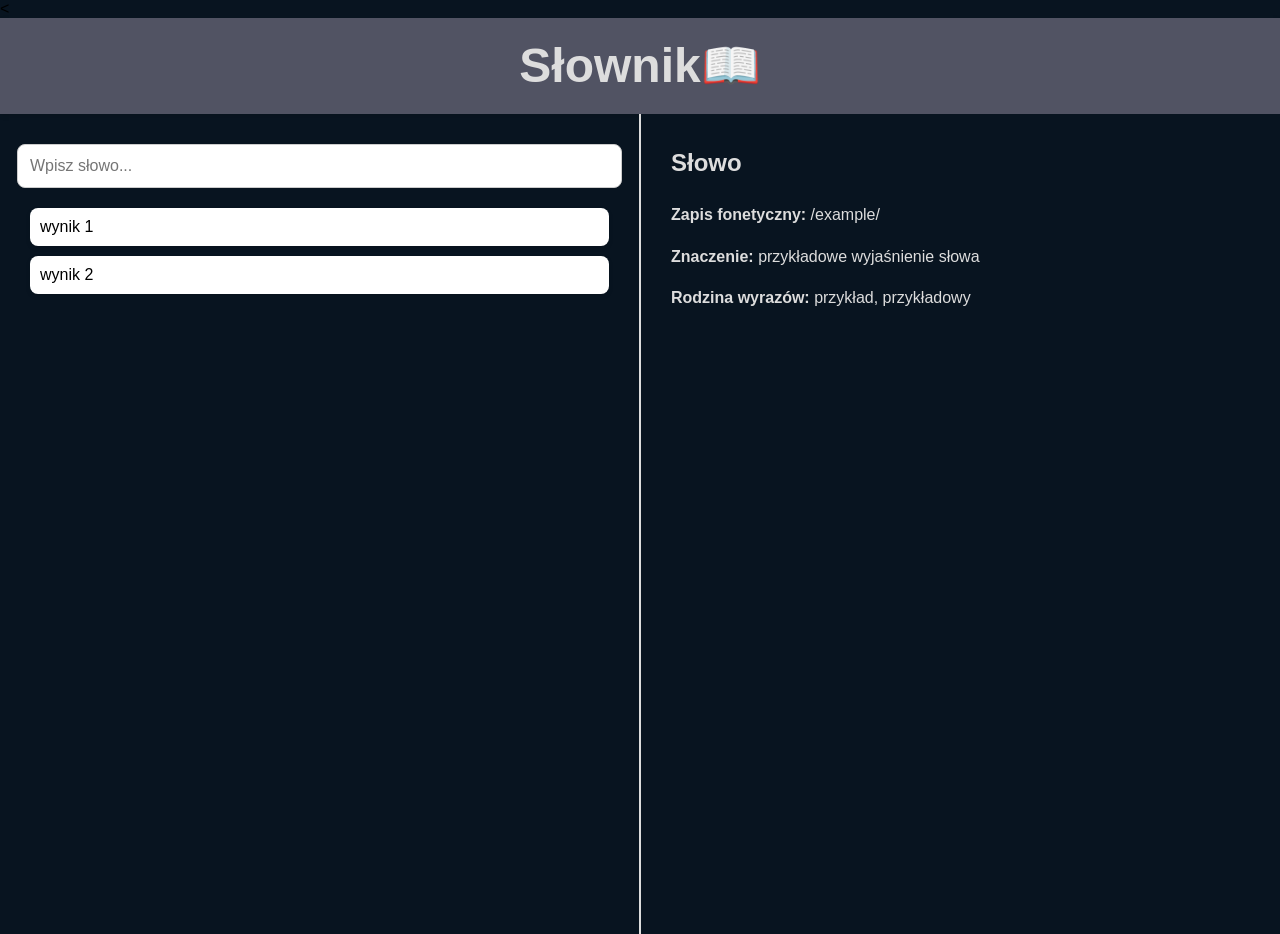
==== index.html @ 3fb9e14b "Styles added" ====
<!DOCTYPE html>
<html lang="pl">
<head>
    <meta charset="UTF-8">
    <title>Słownik</title>
    <<link rel="stylesheet" href="css/styles.css">
</head>
<body>

<div class="header">
    Słownik📖
</div>

<div class="main">
    
    <!-- LEWA STRONA -->
    <div class="left">
        <input type="text" class="search-box" placeholder="Wpisz słowo...">

        <div class="results">
            <div class="result-item">wynik 1</div>
            <div class="result-item">wynik 2</div>
        </div>
    </div>

    <!-- PRAWA STRONA -->
    <div class="right">
        <div class="details">
            <h2>Słowo</h2>
            <p><strong>Zapis fonetyczny:</strong> /example/</p>
            <p><strong>Znaczenie:</strong> przykładowe wyjaśnienie słowa</p>
            <p><strong>Rodzina wyrazów:</strong> przykład, przykładowy</p>
        </div>
    </div>

</div>

</body>
</html>
---- css/styles.css ----
body {
            margin: 0;
            font-family: 'Segoe UI', Tahoma, Geneva, Verdana, sans-serif;
            background: #081420;
           
        }

        /* GÓRNY TYTUŁ */
        .header {
            text-align: center;
            padding: 20px;
            background: #515363;
            font-size: 48px;
            font-weight: bold;
            box-shadow: 0 2px 5px rgba(0,0,0,0.1);
            color:#ddd;
            
            
        }

        /* GŁÓWNY UKŁAD */
        .main {
            display: flex;
            height: calc(100vh - 80px);
        }

        /* LEWA STRONA */
        .left {
            width: 50%;
            padding: 30px;
            border-radius: 20px;
            display: flex;
            flex-direction: column;
            align-items: center;
        }

        .search-box {
            width: 100%;
            padding: 12px;
            font-size: 16px;
            border-radius: 8px;
            border: 1px solid #ccc;
        }

        .results {
            margin-top: 20px;
            width: 100%;
        }

        .result-item {
            background: white;
            padding: 10px;
            border-radius: 8px;
            margin-bottom: 10px;
            box-shadow: 0 2px 5px rgba(0,0,0,0.1);
        }

        /* PRAWA STRONA */
        .right {
            width: 50%;
            padding: 30px;
            background: #081420;
            border-left: 2px solid #ddd;
        }

        .details {
            line-height: 1.6;
            color: #ddd;
        }

        .details h2 {
            margin-top: 0;
        }
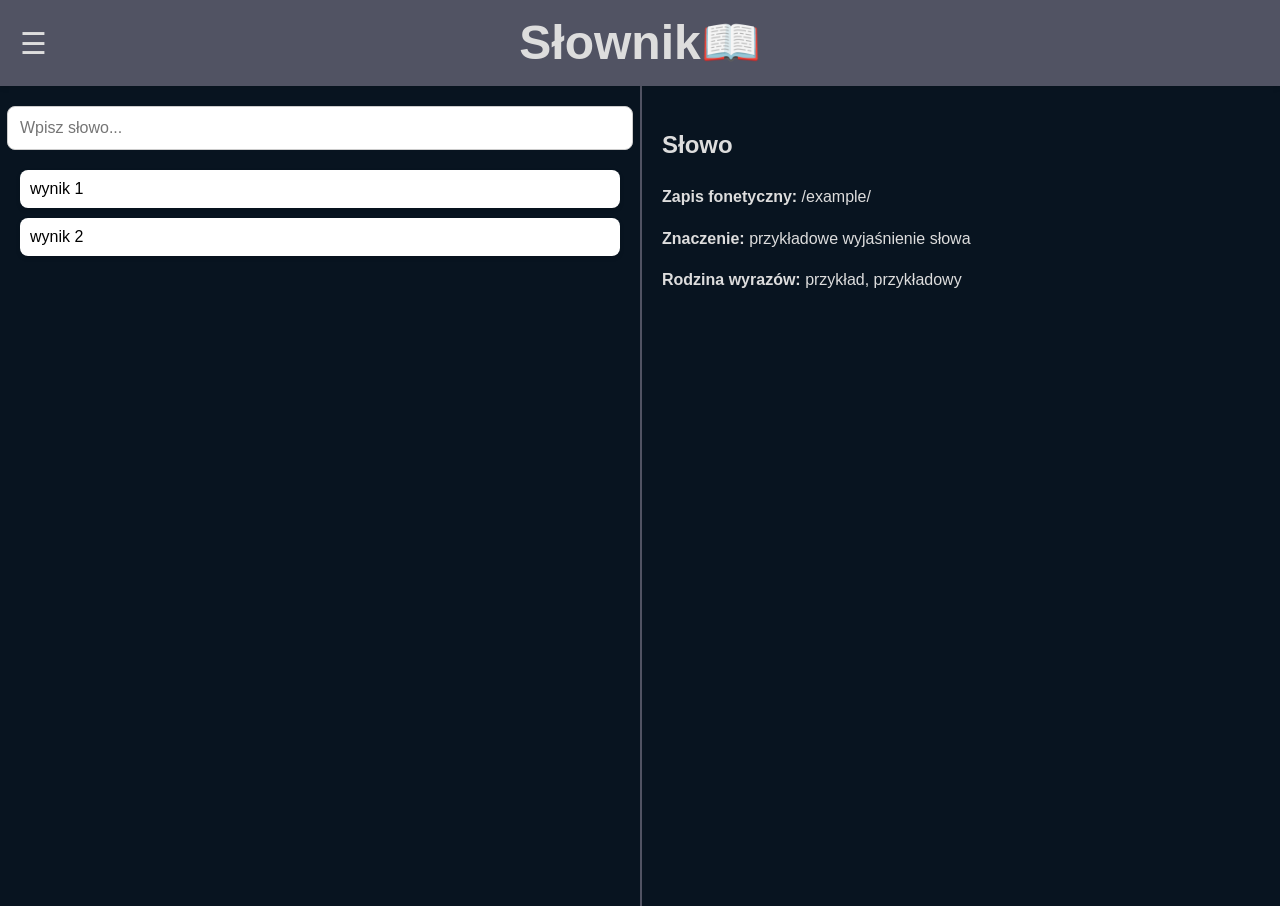
==== commit 46cb5748: "dodanie responsywności" ====
--- a/index.html
+++ b/index.html
@@ -1,38 +1,44 @@
 <!DOCTYPE html>
 <html lang="pl">
 <head>
-    <meta charset="UTF-8">
+    <meta name="viewport" content="width=device-width, initial-scale=1.0" charset="UTF-8">
     <title>Słownik</title>
-    <<link rel="stylesheet" href="css/styles.css">
+    <link rel="stylesheet" href="css/styles.css">
 </head>
 <body>
 
 <div class="header">
-    Słownik📖
+    <div class="menu-container">
+        <input type="checkbox" id="menu-toggle" class="menu-checkbox">
+        <label for="menu-toggle" class="hamburger-icon">☰</label>
+        
+        <nav class="top-menu">
+            <a href="#">O nas</a>
+            <a href="#">Kontakt</a>
+            <a href="#">Ustawienia</a>
+        </nav>
+    </div>
+    <div class="title">Słownik📖</div>
 </div>
 
 <div class="main">
-    
-    <!-- LEWA STRONA -->
-    <div class="left">
-        <input type="text" class="search-box" placeholder="Wpisz słowo...">
+    <div class="content-wrapper"> <div class="left">
+            <input type="text" class="search-box" placeholder="Wpisz słowo...">
+            <div class="results">
+                <div class="result-item">wynik 1</div>
+                <div class="result-item">wynik 2</div>
+            </div>
+        </div>
 
-        <div class="results">
-            <div class="result-item">wynik 1</div>
-            <div class="result-item">wynik 2</div>
+        <div class="right">
+            <div class="details">
+                <h2>Słowo</h2>
+                <p><strong>Zapis fonetyczny:</strong> /example/</p>
+                <p><strong>Znaczenie:</strong> przykładowe wyjaśnienie słowa</p>
+                <p><strong>Rodzina wyrazów:</strong> przykład, przykładowy</p>
+            </div>
         </div>
     </div>
-
-    <!-- PRAWA STRONA -->
-    <div class="right">
-        <div class="details">
-            <h2>Słowo</h2>
-            <p><strong>Zapis fonetyczny:</strong> /example/</p>
-            <p><strong>Znaczenie:</strong> przykładowe wyjaśnienie słowa</p>
-            <p><strong>Rodzina wyrazów:</strong> przykład, przykładowy</p>
-        </div>
-    </div>
-
 </div>
 
 </body>
--- a/css/styles.css
+++ b/css/styles.css
@@ -1,73 +1,200 @@
+/* PODSTAWOWE USTAWIENIA */
 body {
-            margin: 0;
-            font-family: 'Segoe UI', Tahoma, Geneva, Verdana, sans-serif;
-            background: #081420;
-           
-        }
-
-        /* GÓRNY TYTUŁ */
-        .header {
-            text-align: center;
-            padding: 20px;
-            background: #515363;
-            font-size: 48px;
-            font-weight: bold;
-            box-shadow: 0 2px 5px rgba(0,0,0,0.1);
-            color:#ddd;
-            
-            
-        }
-
-        /* GŁÓWNY UKŁAD */
-        .main {
-            display: flex;
-            height: calc(100vh - 80px);
-        }
-
-        /* LEWA STRONA */
-        .left {
-            width: 50%;
-            padding: 30px;
-            border-radius: 20px;
-            display: flex;
-            flex-direction: column;
-            align-items: center;
-        }
-
-        .search-box {
-            width: 100%;
-            padding: 12px;
-            font-size: 16px;
-            border-radius: 8px;
-            border: 1px solid #ccc;
-        }
-
-        .results {
-            margin-top: 20px;
-            width: 100%;
-        }
-
-        .result-item {
-            background: white;
-            padding: 10px;
-            border-radius: 8px;
-            margin-bottom: 10px;
-            box-shadow: 0 2px 5px rgba(0,0,0,0.1);
-        }
-
-        /* PRAWA STRONA */
-        .right {
-            width: 50%;
-            padding: 30px;
-            background: #081420;
-            border-left: 2px solid #ddd;
-        }
-
-        .details {
-            line-height: 1.6;
-            color: #ddd;
-        }
-
-        .details h2 {
-            margin-top: 0;
-        }+    margin: 0;
+    font-family: 'Segoe UI', Tahoma, Geneva, Verdana, sans-serif;
+    background: #081420;
+}
+
+/* NAGŁÓWEK Z MENU */
+.header {
+    display: flex;
+    justify-content: space-between;
+    align-items: center;
+    padding: 15px 25px;
+    background: #515363;
+    box-shadow: 0 2px 5px rgba(0,0,0,0.1);
+    color: #ddd;
+    position: relative;
+}
+
+.header .title {
+    font-size: 32px;
+    font-weight: bold;
+    flex-grow: 1;
+    text-align: center;
+}
+
+.top-menu {
+    position: absolute; 
+    left: 20px;
+    display: flex;
+    gap: 15px;
+}
+
+.top-menu a {
+    color: #ddd;
+    text-decoration: none;
+    font-size: 14px;
+}
+
+.top-menu a:hover {
+    color: white;
+}
+
+.main {
+    display: flex;
+    justify-content: center;
+    background: #081420;
+}   
+
+.content-wrapper {
+    display: flex;
+    flex-direction: column;
+    width: 100%;
+}
+
+.menu-container {
+    position: absolute;
+    left: 20px;
+    z-index: 100;
+}
+
+.menu-checkbox {
+    display: none;
+}
+
+.hamburger-icon {
+    font-size: 30px;
+    cursor: pointer;
+    color: #ddd;
+    user-select: none;
+}
+
+.top-menu {
+    position: absolute;
+    top: 40px;
+    left: 0;
+    background: #3a3c4a;
+    display: flex;
+    flex-direction: column;
+    width: 150px;
+    border-radius: 8px;
+    box-shadow: 0 4px 15px rgba(0,0,0,0.3);
+    opacity: 0;
+    visibility: hidden;
+    transition: 0.3s;
+}
+
+.menu-checkbox:checked ~ .top-menu {
+    opacity: 1;
+    visibility: visible;
+}
+
+.top-menu a {
+    padding: 12px 15px;
+    color: #ddd;
+    text-decoration: none;
+    border-bottom: 1px solid #515363;
+}
+
+.top-menu a:hover {
+    background: #515363;
+}
+
+.left, .right {
+    width: 100%;
+    box-sizing: border-box;
+    padding: 20px;
+}
+
+.left {
+    display: flex;
+    flex-direction: column;
+    align-items: center;
+}
+
+.search-box {
+    width: 100%;
+    padding: 12px;
+    font-size: 16px;
+    border-radius: 8px;
+    border: 1px solid #ccc;
+}
+
+.results {
+    margin-top: 20px;
+    width: 100%;
+}
+
+.result-item {
+    background: white;
+    padding: 10px;
+    border-radius: 8px;
+    margin-bottom: 10px;
+    box-shadow: 0 2px 5px rgba(0,0,0,0.1);
+}
+
+.right {
+    background: #081420;
+    border-top: 2px solid #515363;
+}
+
+.details {
+    line-height: 1.6;
+    color: #ddd;
+}
+/* wersja normal */
+@media (min-width: 992px) {
+    .content-wrapper {
+        flex-direction: row;
+        height: calc(100vh - 80px);
+    }
+
+    .left, .right {
+        width: 50%;
+        height: 100%;
+    }
+
+    .right {
+        border-top: none;
+        border-left: 2px solid #515363;
+    }
+}
+
+/* wersja mobilna */
+@media (min-width: 468px) {
+    .main {
+        flex-direction: column;
+        height: auto;
+    }
+    .header .title {
+        font-size: 48px;
+    }
+
+    .left, .right {
+        width: 50%;
+    }
+
+    .right {
+        border-top: none;
+        border-left: 2px solid #515363;
+    }
+}
+
+/* wersja wide */
+@media (min-width: 1600px) {
+    .content-wrapper {
+        max-width: 1600px;
+        margin: 40px auto;
+        border-radius: 25px;
+        height: 75vh;
+        border: 1px solid #515363;
+    }
+
+    /* Powiększamy wszystko na dużym ekranie */
+    .header .title { font-size: 64px; }
+    .search-box { font-size: 24px; padding: 20px; }
+    .details h2 { font-size: 48px; }
+    .details p { font-size: 24px; line-height: 1.8; }
+    .result-item { font-size: 22px; padding: 20px; }
+}
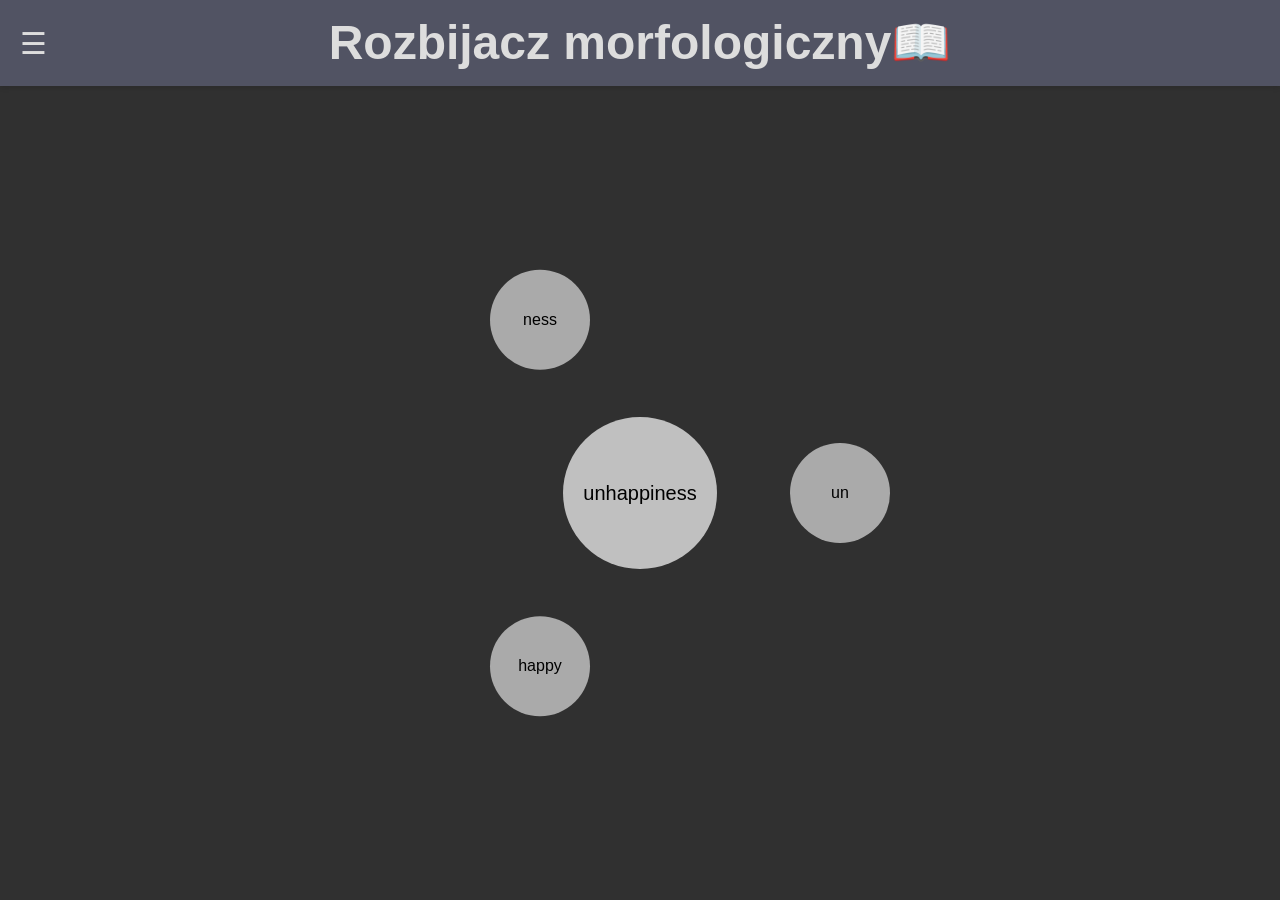
==== commit 8b4d5ace: "move to main catalog" ====
--- a/index.html
+++ b/index.html
@@ -1,45 +1,44 @@
 <!DOCTYPE html>
 <html lang="pl">
+
 <head>
     <meta name="viewport" content="width=device-width, initial-scale=1.0" charset="UTF-8">
-    <title>Słownik</title>
+    <title>Kulki</title>
     <link rel="stylesheet" href="css/styles.css">
+    <script src="js/api.js" defer></script>
+    <script src="js/page_header.js" defer></script>
+    <script src="js/page_main.js" defer></script>
+    <script src="js/page_history.js" defer></script>
+    <script src="js/page_settings.js" defer></script>
+    <script src="js/page_about.js" defer></script>
+    <script src="js/kulki.js" defer></script>
 </head>
+
 <body>
+    <!-- Oliwia  Łukasz -->
+    <!--
+    <div class="header">
+        <div class="menu-container">
+            <input type="checkbox" id="menu-toggle" class="menu-checkbox">
+            <label for="menu-toggle" class="hamburger-icon">☰</label>
 
-<div class="header">
-    <div class="menu-container">
-        <input type="checkbox" id="menu-toggle" class="menu-checkbox">
-        <label for="menu-toggle" class="hamburger-icon">☰</label>
-        
-        <nav class="top-menu">
-            <a href="#">O nas</a>
-            <a href="#">Kontakt</a>
-            <a href="#">Ustawienia</a>
-        </nav>
+            <nav class="top-menu">
+                <a href="#">O nas</a>
+                <a href="#">Kontakt</a>
+                <a href="#">Ustawienia</a>
+            </nav>
+        </div>
+        <div class="title">Słownik📖</div>
     </div>
-    <div class="title">Słownik📖</div>
-</div>
+    -->
+    <!-- <p class="ball">unhappiness</p> -->
+    <!--
+    <div class="balls-stage">
 
-<div class="main">
-    <div class="content-wrapper"> <div class="left">
-            <input type="text" class="search-box" placeholder="Wpisz słowo...">
-            <div class="results">
-                <div class="result-item">wynik 1</div>
-                <div class="result-item">wynik 2</div>
-            </div>
-        </div>
-
-        <div class="right">
-            <div class="details">
-                <h2>Słowo</h2>
-                <p><strong>Zapis fonetyczny:</strong> /example/</p>
-                <p><strong>Znaczenie:</strong> przykładowe wyjaśnienie słowa</p>
-                <p><strong>Rodzina wyrazów:</strong> przykład, przykładowy</p>
-            </div>
-        </div>
+        <input type="text" class="ball" value="unhappiness" autocomplete="off">
     </div>
-</div>
+    -->
 
 </body>
+
 </html>
--- a/css/styles.css
+++ b/css/styles.css
@@ -1,18 +1,21 @@
-/* PODSTAWOWE USTAWIENIA */
+/* Oliwia Łukasz */
 body {
+    font-family: 'Segoe UI', Tahoma, Geneva, Verdana, sans-serif;
+    background: #303030;
+    display: flex;
+    flex-direction: column;
+    height: 100vh;
     margin: 0;
-    font-family: 'Segoe UI', Tahoma, Geneva, Verdana, sans-serif;
-    background: #081420;
-}
-
-/* NAGŁÓWEK Z MENU */
+
+}
+
 .header {
     display: flex;
     justify-content: space-between;
     align-items: center;
     padding: 15px 25px;
     background: #515363;
-    box-shadow: 0 2px 5px rgba(0,0,0,0.1);
+    box-shadow: 0 2px 5px rgba(0, 0, 0, 0.1);
     color: #ddd;
     position: relative;
 }
@@ -24,20 +27,33 @@
     text-align: center;
 }
 
+.header .title .title-text {
+    display: inline-block;
+    cursor: pointer;
+}
+
 .top-menu {
-    position: absolute; 
+    position: absolute;
     left: 20px;
     display: flex;
     gap: 15px;
 }
 
-.top-menu a {
+.top-menu a,
+.top-menu button {
     color: #ddd;
     text-decoration: none;
     font-size: 14px;
-}
-
-.top-menu a:hover {
+    background: none;
+    border: none;
+    font: inherit;
+    cursor: pointer;
+    padding: 0;
+    text-align: left;
+}
+
+.top-menu a:hover,
+.top-menu button:hover {
     color: white;
 }
 
@@ -45,7 +61,7 @@
     display: flex;
     justify-content: center;
     background: #081420;
-}   
+}
 
 .content-wrapper {
     display: flex;
@@ -79,29 +95,32 @@
     flex-direction: column;
     width: 150px;
     border-radius: 8px;
-    box-shadow: 0 4px 15px rgba(0,0,0,0.3);
+    box-shadow: 0 4px 15px rgba(0, 0, 0, 0.3);
     opacity: 0;
     visibility: hidden;
     transition: 0.3s;
 }
 
-.menu-checkbox:checked ~ .top-menu {
+.menu-checkbox:checked~.top-menu {
     opacity: 1;
     visibility: visible;
 }
 
-.top-menu a {
+.top-menu a,
+.top-menu button {
     padding: 12px 15px;
     color: #ddd;
     text-decoration: none;
     border-bottom: 1px solid #515363;
 }
 
-.top-menu a:hover {
+.top-menu a:hover,
+.top-menu button:hover {
     background: #515363;
 }
 
-.left, .right {
+.left,
+.right {
     width: 100%;
     box-sizing: border-box;
     padding: 20px;
@@ -131,7 +150,7 @@
     padding: 10px;
     border-radius: 8px;
     margin-bottom: 10px;
-    box-shadow: 0 2px 5px rgba(0,0,0,0.1);
+    box-shadow: 0 2px 5px rgba(0, 0, 0, 0.1);
 }
 
 .right {
@@ -143,6 +162,7 @@
     line-height: 1.6;
     color: #ddd;
 }
+
 /* wersja normal */
 @media (min-width: 992px) {
     .content-wrapper {
@@ -150,7 +170,8 @@
         height: calc(100vh - 80px);
     }
 
-    .left, .right {
+    .left,
+    .right {
         width: 50%;
         height: 100%;
     }
@@ -167,11 +188,13 @@
         flex-direction: column;
         height: auto;
     }
+
     .header .title {
         font-size: 48px;
     }
 
-    .left, .right {
+    .left,
+    .right {
         width: 50%;
     }
 
@@ -192,9 +215,279 @@
     }
 
     /* Powiększamy wszystko na dużym ekranie */
-    .header .title { font-size: 64px; }
-    .search-box { font-size: 24px; padding: 20px; }
-    .details h2 { font-size: 48px; }
-    .details p { font-size: 24px; line-height: 1.8; }
-    .result-item { font-size: 22px; padding: 20px; }
+    .header .title {
+        font-size: 64px;
+    }
+
+    .search-box {
+        font-size: 24px;
+        padding: 20px;
+    }
+
+    .details h2 {
+        font-size: 48px;
+    }
+
+    .details p {
+        font-size: 24px;
+        line-height: 1.8;
+    }
+
+    .result-item {
+        font-size: 22px;
+        padding: 20px;
+    }
+}
+
+
+
+
+/* Hubert */
+.balls-stage {
+    flex: 1;
+    display: flex;
+    justify-content: center;
+    align-items: center;
+    /* zamiast absolute */
+    position: relative;
+}
+
+.ball {
+    width: 150px;
+    height: 150px;
+    background-color: silver;
+    border-radius: 50%;
+    display: flex;
+    justify-content: center;
+    align-items: center;
+    z-index: 5;
+    transition: transform 0.3s ease, background-color 0.3s ease;
+}
+
+.ball:hover {
+    background-color: #7e7e7e;
+    cursor: pointer;
+}
+
+.small-ball {
+    position: absolute;
+    width: 100px;
+    height: 100px;
+    background-color: rgb(170, 170, 170);
+    border-radius: 50%;
+    display: flex;
+    justify-content: center;
+    align-items: center;
+    transition: transform 1s ease;
+}
+
+.small-ball:hover,
+.ball:hover {
+    background-color: #7e7e7e;
+    cursor: pointer;
+}
+
+input.ball {
+    text-align: center;
+    border: none;
+    outline: none;
+    font-size: 20px;
+}
+
+.history-stage {
+    flex: 1;
+    overflow-y: auto;
+    padding-bottom: 40px;
+}
+
+.settings-stage {
+    flex: 1;
+    overflow-y: auto;
+    padding-bottom: 40px;
+}
+
+.settings-panel {
+    max-width: 600px;
+    margin: 0 auto;
+    padding: 30px;
+    display: flex;
+    flex-direction: column;
+    gap: 20px;
+    color: white;
+}
+
+.settings-panel h2 {
+    text-align: center;
+    margin: 0;
+}
+
+.settings-panel label {
+    font-weight: bold;
+}
+
+.settings-panel select,
+.settings-panel input[type="password"],
+.settings-panel input[type="text"] {
+    padding: 10px;
+    border-radius: 5px;
+    border: none;
+    background: #515363;
+    color: white;
+    font-size: 14px;
+}
+
+.settings-panel button {
+    padding: 12px;
+    cursor: pointer;
+    border-radius: 5px;
+    border: none;
+    background: #7e7e7e;
+    color: white;
+    font-weight: bold;
+    font-size: 14px;
+    margin-top: 10px;
+}
+
+.settings-panel .message {
+    text-align: center;
+    min-height: 20px;
+    font-size: 13px;
+    color: #61dafb;
+}
+
+/* strona "O nas" */
+.about-stage {
+    flex: 1;
+    display: none;
+    overflow-y: auto;
+    padding: 30px 20px 40px;
+    color: #ddd;
+}
+
+.about-panel {
+    max-width: 900px;
+    margin: 0 auto;
+    background: #2b2d3a;
+    border: 1px solid #515363;
+    border-radius: 16px;
+    padding: 24px;
+    display: flex;
+    flex-direction: column;
+    gap: 16px;
+    box-shadow: 0 6px 18px #00000033;
+}
+
+.about-panel h2 {
+    margin: 0;
+    text-align: center;
+}
+
+.about-panel p {
+    margin: 0;
+    line-height: 1.7;
+}
+
+.about-authors h3 {
+    margin: 8px 0 12px;
+    text-align: center;
+}
+
+.authors-list {
+    display: grid;
+    grid-template-columns: repeat(auto-fit, minmax(220px, 1fr));
+    gap: 16px;
+}
+
+.author-card {
+    background: #3a3c4a;
+    border-radius: 12px;
+    padding: 14px;
+    text-align: center;
+    line-height: 1.6;
+}
+
+.author-role {
+    display: block;
+    font-weight: bold;
+    margin-bottom: 6px;
+}
+
+.author-photo {
+    width: 96px;
+    height: 96px;
+    object-fit: cover;
+    border-radius: 0;
+    margin-top: 8px;
+    border: 2px solid #515363;
+}
+
+/* css do historii */
+.history-stage {
+    display: none;
+}
+
+.history-empty-msg {
+    color: white;
+    text-align: center;
+    padding: 20px;
+}
+
+.history-sort-panel {
+    display: flex;
+    gap: 10px;
+    justify-content: center;
+    padding: 20px;
+    flex-wrap: wrap;
+}
+
+.history-sort-btn {
+    padding: 8px 12px;
+    cursor: pointer;
+    border-radius: 5px;
+    border: none;
+    background: #515363;
+    color: white;
+    font-weight: normal;
+    transition: background 0.2s ease, font-weight 0.2s ease; 
+}
+
+.history-sort-btn.active {
+    background: #7e7e7e;
+    font-weight: bold;
+}
+
+.history-list {
+    max-width: 600px;
+    margin: 0 auto;
+    padding: 20px;
+    display: flex;
+    flex-direction: column;
+    gap: 15px;
+}
+
+.history-item {
+    background: #515363;
+    padding: 15px;
+    border-radius: 8px;
+    color: white;
+    box-shadow: 0 2px 5px #00000033;
+    text-align: left;
+}
+
+.history-item-header {
+    display: flex;
+    justify-content: space-between;
+    margin-bottom: 8px;
+    border-bottom: 1px solid #3a3c4a;
+    padding-bottom: 5px;
+}
+
+.history-item-date {
+    font-size: 12px;
+    color: #ccc;
+}
+
+.history-item-morfemy span {
+    color: #ffffff;
+    font-weight: bold;
 }
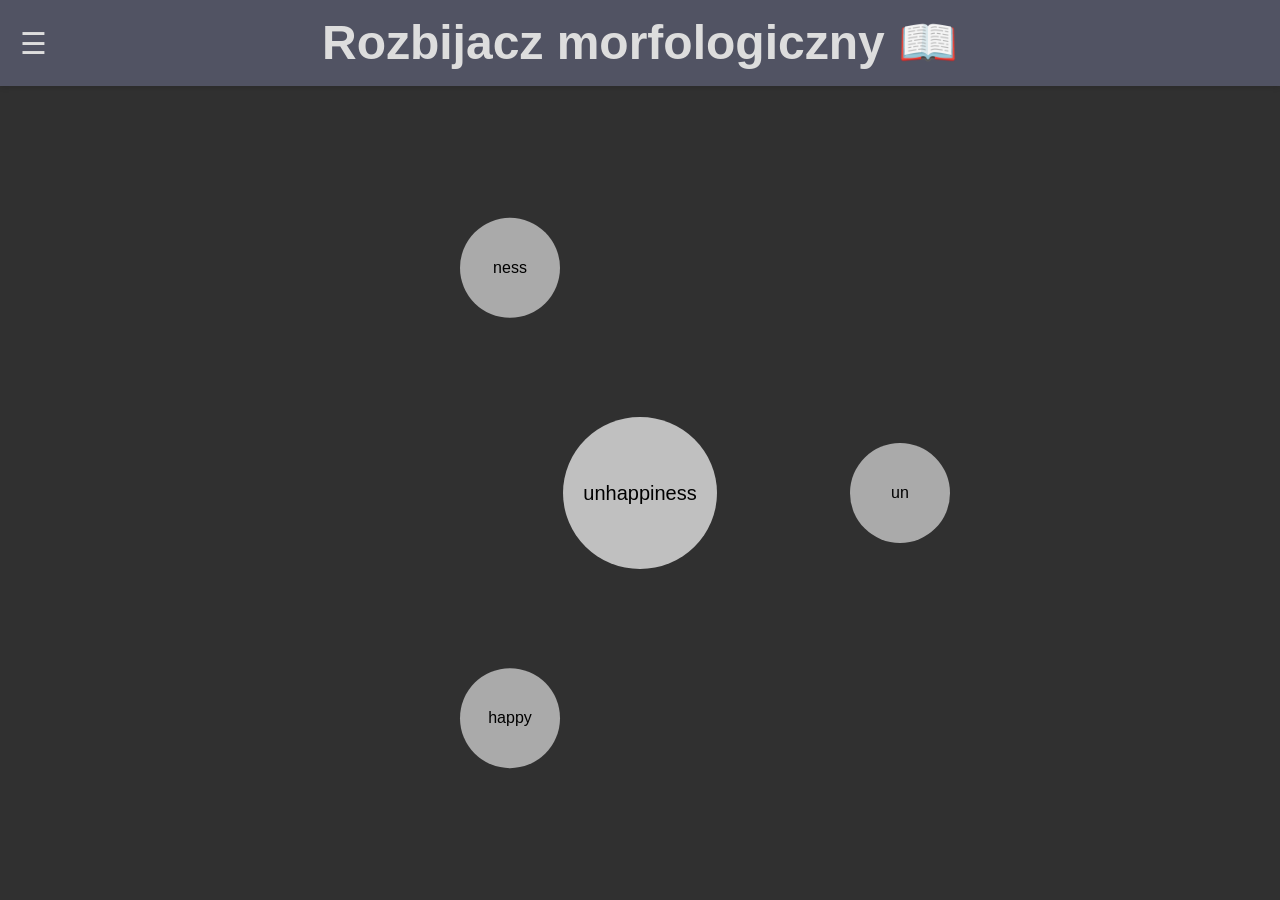
==== commit 53beb8c7: "Poprawa nazewnictwa i usunięcie nie estetycznej białej kreski" ====
--- a/index.html
+++ b/index.html
@@ -3,42 +3,21 @@
 
 <head>
     <meta name="viewport" content="width=device-width, initial-scale=1.0" charset="UTF-8">
-    <title>Kulki</title>
+    <title>🔬 Rozbijacz morfologiczny </title>
     <link rel="stylesheet" href="css/styles.css">
-    <script src="js/api.js" defer></script>
+    <script src="js/api_openai.js" defer></script>
+    <script src="js/api_claude.js" defer></script>
+    <script src="js/api_gemini.js" defer></script>
+    <script src="js/api_openrouter.js" defer></script>
     <script src="js/page_header.js" defer></script>
     <script src="js/page_main.js" defer></script>
     <script src="js/page_history.js" defer></script>
     <script src="js/page_settings.js" defer></script>
     <script src="js/page_about.js" defer></script>
-    <script src="js/kulki.js" defer></script>
+    <script src="js/main.js" defer></script>
 </head>
 
 <body>
-    <!-- Oliwia  Łukasz -->
-    <!--
-    <div class="header">
-        <div class="menu-container">
-            <input type="checkbox" id="menu-toggle" class="menu-checkbox">
-            <label for="menu-toggle" class="hamburger-icon">☰</label>
-
-            <nav class="top-menu">
-                <a href="#">O nas</a>
-                <a href="#">Kontakt</a>
-                <a href="#">Ustawienia</a>
-            </nav>
-        </div>
-        <div class="title">Słownik📖</div>
-    </div>
-    -->
-    <!-- <p class="ball">unhappiness</p> -->
-    <!--
-    <div class="balls-stage">
-
-        <input type="text" class="ball" value="unhappiness" autocomplete="off">
-    </div>
-    -->
-
 </body>
 
 </html>
--- a/css/styles.css
+++ b/css/styles.css
@@ -93,9 +93,9 @@
     background: #3a3c4a;
     display: flex;
     flex-direction: column;
-    width: 150px;
+    width: 160px;
     border-radius: 8px;
-    box-shadow: 0 4px 15px rgba(0, 0, 0, 0.3);
+    box-shadow: 0px 4px 15px 0px rgba(0, 0, 0, 0.15);
     opacity: 0;
     visibility: hidden;
     transition: 0.3s;
@@ -112,6 +112,12 @@
     color: #ddd;
     text-decoration: none;
     border-bottom: 1px solid #515363;
+}
+
+/* Usunięcie nie estetycznej kresji pod wyborami */
+.top-menu a:last-child,
+.top-menu button:last-child {
+    border-bottom: none;
 }
 
 .top-menu a:hover,
@@ -367,14 +373,10 @@
 .about-panel {
     max-width: 900px;
     margin: 0 auto;
-    background: #2b2d3a;
-    border: 1px solid #515363;
-    border-radius: 16px;
     padding: 24px;
     display: flex;
     flex-direction: column;
     gap: 16px;
-    box-shadow: 0 6px 18px #00000033;
 }
 
 .about-panel h2 {
@@ -448,7 +450,7 @@
     background: #515363;
     color: white;
     font-weight: normal;
-    transition: background 0.2s ease, font-weight 0.2s ease; 
+    transition: background 0.2s ease, font-weight 0.2s ease;
 }
 
 .history-sort-btn.active {
@@ -490,4 +492,105 @@
 .history-item-morfemy span {
     color: #ffffff;
     font-weight: bold;
+}
+
+/* Responsywność kulek: na telefonie zmniejszamy kulki, żeby się mieściły */
+@media (max-width: 600px) {
+    .ball {
+        width: 110px;
+        height: 110px;
+    }
+
+    .small-ball {
+        width: 80px;
+        height: 80px;
+        font-size: 14px;
+    }
+
+    input.ball {
+        font-size: 16px;
+    }
+}
+
+/* Brak poziomego przewijania na małych ekranach */
+html,
+body {
+    overflow-x: hidden;
+}
+
+.contact-section {
+    margin-top: 2rem;
+    display: flex;
+    flex-direction: column;
+    align-items: center;
+    width: 100%;
+}
+
+.contact-section h3 {
+    text-align: center;
+    margin-bottom: 1rem;
+}
+
+.contact-form {
+    display: flex;
+    flex-direction: column;
+    gap: 1rem;
+    width: 100%;
+    max-width: 480px;
+    margin: 0 auto;
+}
+
+.contact-form label {
+    font-weight: 600;
+    font-size: 0.9rem;
+}
+
+.form-input {
+    padding: 8px 12px;
+    border: 1px solid #ccc;
+    border-radius: 6px;
+    font-size: 1rem;
+    font-family: inherit;
+    width: 100%;
+}
+
+.form-textarea {
+    resize: none;
+    min-height: 100px;
+}
+
+.form-btn {
+    align-self: center;
+    padding: 10px 30px;
+    background: #4a90d9;
+    color: white;
+    border: none;
+    border-radius: 6px;
+    cursor: pointer;
+    font-size: 1rem;
+}
+
+.form-btn:hover {
+    background: #357abd;
+}
+
+.formularzKomunikat {
+    visibility: hidden;
+    opacity: 0;
+    background-color: #d1e7dd;
+    color: #0f5132;
+    border: 1px solid #badbcc;
+    border-radius: 6px;
+    padding: 1rem;
+    margin-top: 1rem;
+    text-align: center;
+    font-weight: bold;
+    transition: opacity 0.5s ease, transform 0.5s ease, visibility 0.5s;
+    transform: translateY(-10px);
+}
+
+.formularzKomunikat.show {
+    visibility: visible;
+    opacity: 1;
+    transform: translateY(0);
 }
